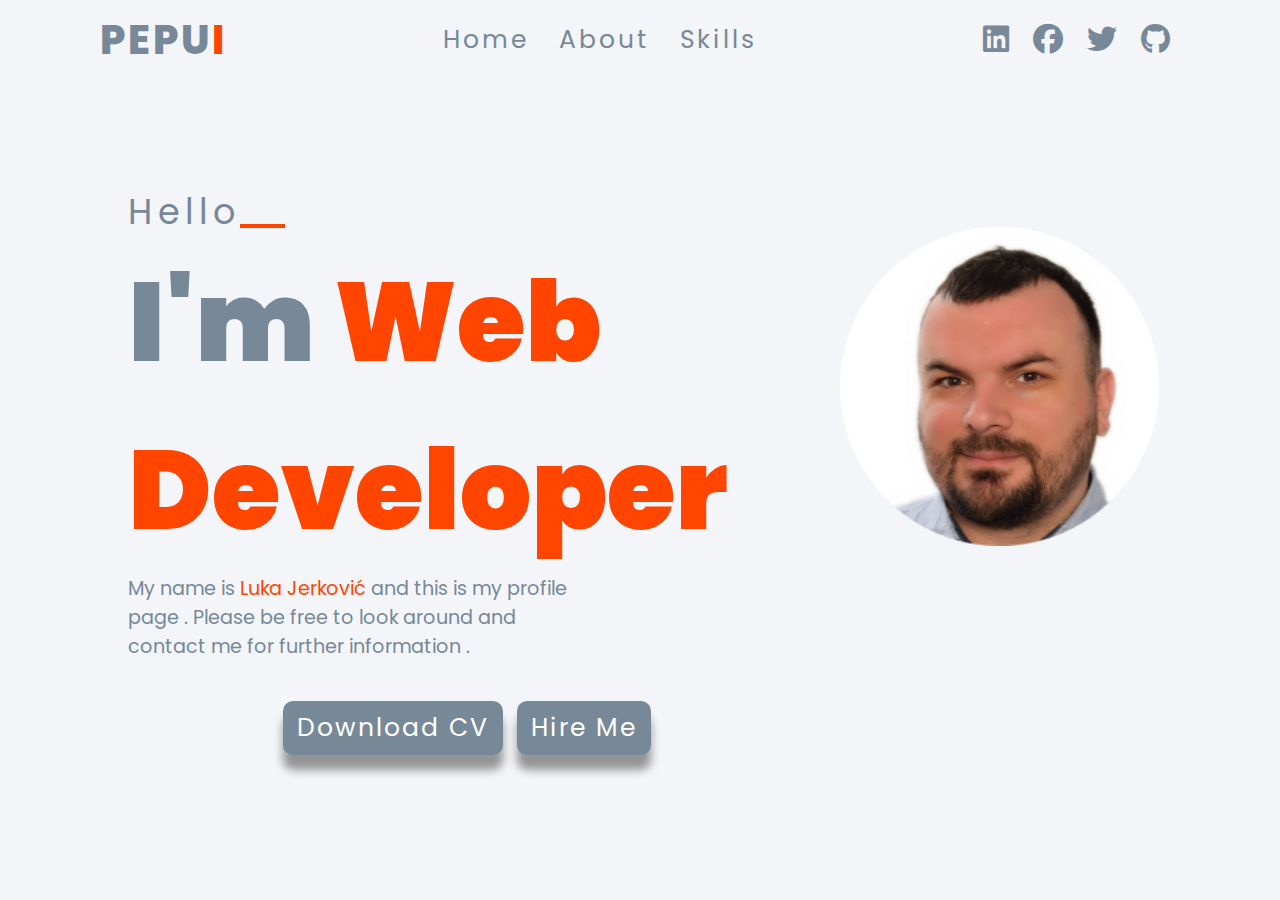
==== index.html @ b90eb745 "First commit" ====
<!DOCTYPE html>
<html lang="en">
  <head>
    <meta charset="UTF-8" />
    <link
      rel="stylesheet"
      href="https://cdnjs.cloudflare.com/ajax/libs/font-awesome/6.2.1/css/all.min.css"
    />
    <link rel="stylesheet" href="./style.css" />
    <meta name="author" content="Luka Jerković" />
    <meta http-equiv="X-UA-Compatible" content="IE=edge" />
    <meta name="viewport" content="width=device-width, initial-scale=1.0" />
    <title>Personal Webpage</title>
  </head>
  <body>
    <div class="container">
      <nav>
        <div class="logo">Pepu<span>i</span></div>
        <ul class="navItems">
          <li><a href="index.html">Home</a></li>
          <li><a href="about.html">About</a></li>
          <li><a href="skills.html">Skills</a></li>
        </ul>
        <div class="links">
          <a href="https://www.linkedin.com/in/luka-jerkovi%C4%87-1539a3107/"><i class="fab fa-linkedin"></i></a>
          <a href="https://www.facebook.com/luka.jerkovic.9"><i class="fab fa-facebook"></i></a>
          <a href="https://twitter.com/lujerkovic"><i class="fab fa-twitter"></i></a>
          <a href="https://github.com/LukaJerkovic"><i class="fab fa-github"></i></a>
        </div>
      </nav>
      
      <div class="wrapper">
        <div class="cols cols0">
          <span class="topline">Hello</span>
          <h1>I'm <span class="multiText">Web Developer</span></h1>
          <p>
            My name is <span>Luka Jerković</span> and this is my profile page . Please be free to look around and contact me for further information .
          </p>
          <div class="btns">
            <button>Download CV</button>
            <button>Hire me</button>
          </div>
        </div>
        <div class="cols cols1">
          <div class="imgbox">
            <img src="./assets/0055-modified2.png" />
          </div>
        </div>
      </div>
      </div>
    </div>
  </body>
</html>
---- style.css ----
@import url('https://fonts.googleapis.com/css2?family=Poppins:wght@400;600;900&display=swap');

* {
    margin: 0;
    padding: 0;
    box-sizing: border-box;
    font-family: 'poppins', 'Open Sans', sans-serif;
}

body {
    overflow: hidden;
}

.container {
    width: 100%;
    min-height: 100vh;
    background-color: #f3f5f8;
}

.logo {
    display: flex;
    font-size: 40px;
    font-weight: 800;
    color: #778899;
    letter-spacing: 3px;
    cursor: pointer;
    text-transform: uppercase;    
}

.logo span {
    font-size: 40px;
    color: #FF4500
}

nav {
    display: flex;
    width: 100%;
    justify-content: space-around;
    height: 80px;
    line-height: 80px;
    z-index: 111;
}

.navItems {
    display: flex;
}

.navItems li {
    list-style: none;
    margin: 0 15px;
}

.navItems li a {
    font-size: 25px;
    color: #778899;
    letter-spacing: 3px;
    text-decoration: none;
    text-transform: capitalize;
}

.navItems li:hover a, .links a:hover {
    color: #FF4500
}

.links a {
    font-size: 30px;
    color: #778899;
    margin: 25px 10px;
}

.wrapper {
   display: flex;
   width: 100%;
   height: calc(100vh - 80px);
   justify-content: center;
   align-items: center;
   padding: 0 10%;
   overflow: hidden; 
}

.wrapper-about {
   font-size: 35px; 
   text-align: left;
   align-items: center;
   padding-left: 50px;
}

.wrapper-about .capital-letter {
    font-size: 50px;
}


.cols {
    width: 50%;
}

.topline {
    display: block;
    position: relative;
    font-size: 35px;
    letter-spacing: 5px;
    color: #778899;
}

.topline::after {
    position: absolute;
    content: '';
    height: 4px;
    width: 45px;
    bottom: 10px;
    background-color: #FF4500;
}

h1 {
    display: block;
    font-size: 7em;
    font-weight: 900;
    color: #778899;
}

h1 span {
    color: #FF4500;
}

h1 p {
    font-size: 65px;
}

.multiText {
    color: #FF4500;
    text-transform: capitalize;
}

p {
    display: block;
    width: 90%;
    font-size: 1.2em;
    color: #778899;
}

p span {
    color: #FF4500;
}

.btns {
    width: 100%;
    position: relative;
    left: 150px;
}

button {
    outline: none;
    border: none;
    border-radius: 10px;
    cursor: pointer;
    font-size: 25px;
    font-weight: 400;
    color: #fff;
    background-color: #778899;
    padding: 8px 14px;
    margin: 40px 5px;
    letter-spacing: 2px;
    text-transform: capitalize;
    box-shadow: 0 15px 10px rgba(0, 0, 0, 0.4);
}

button:hover {
    background-color: #FF4500;
}

.imgbox {
    position: relative;
    width: 60%;
    height: 60%;
}

.imgbox img {
    position: relative;
    height: 100%;
    width: calc(130% - 80px);
    top: -100px;
    left: 200px;
}

.wrapper-skills {
    padding-left: 60px;
}

.skills {
    width: 100%;    
    max-width: 600px;
    padding: 0 20px;
}

.skill-name {
    font-size: 45px;
    font-weight: 700;
    color: #778899;
    text-transform: uppercase;
    margin: 20px 0;
}

.skill-bar {
    height: 20px;
    width: 60%;
    background: #778899;
    border-radius: 10px;
}

.skill-per {
    height: 20px;
    background: #FF4500;
    border-radius: 10px;
    position: relative;
    animation: fillBars 2.5s 1;
}

.skill-per::before {
    content: attr(per);
    position: absolute;
    padding: 4px 6px;
    background: #778899;
    border-radius: 4px;
    top: -35px;
    right: 0;
    transform: translateX(50%);
}


@keyframes fillBars {
    from {
        width: 0;
    }
    to {
        width: 100%;
    }
}
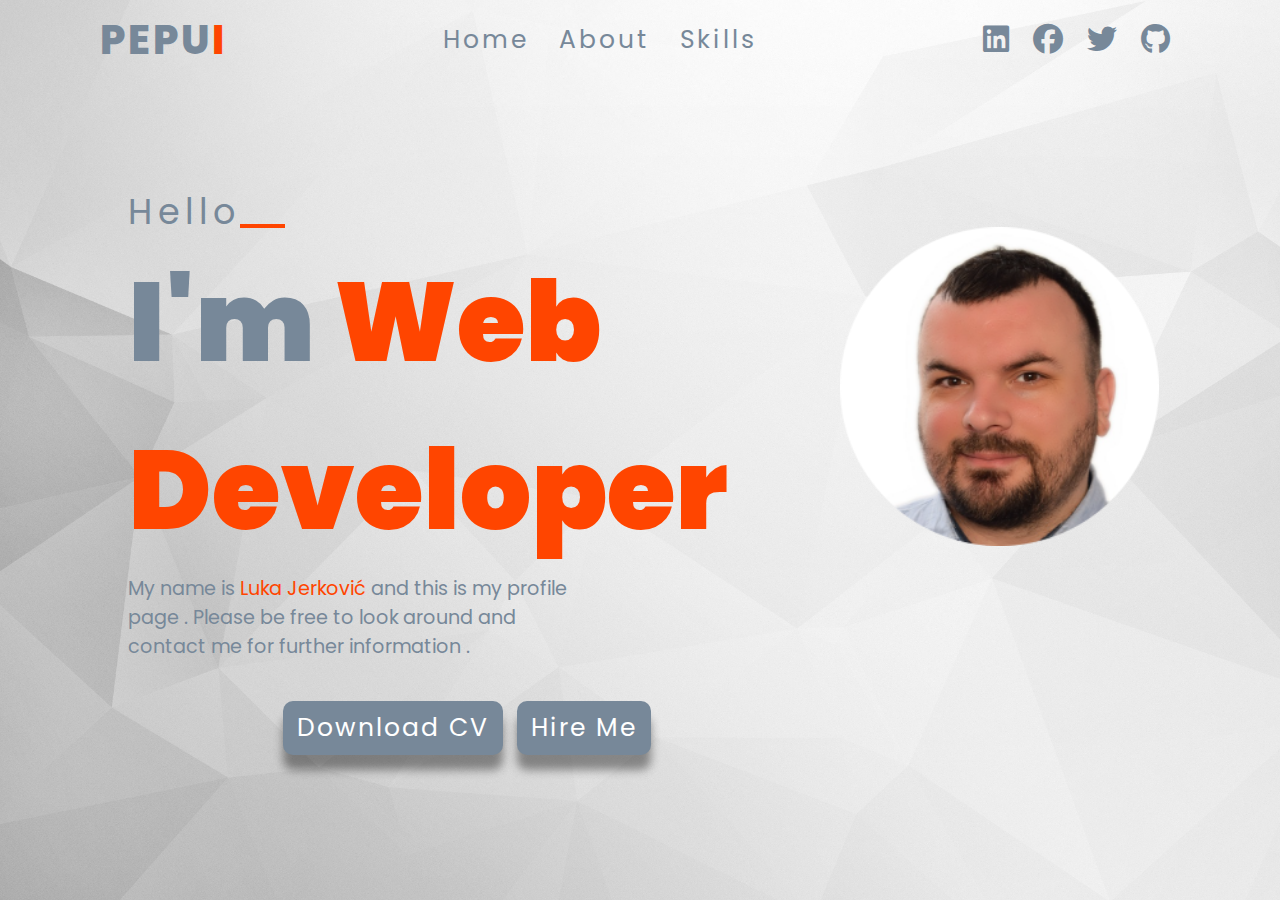
==== commit 3c90ccb1: "Update index.html" ====
--- a/index.html
+++ b/index.html
@@ -38,7 +38,7 @@
           </p>
           <div class="btns">
             <button>Download CV</button>
-            <button>Hire me</button>
+            <button class="mailto" href="lujerkovic@gmail.com">Hire me</button>
           </div>
         </div>
         <div class="cols cols1">
--- a/style.css
+++ b/style.css
@@ -8,13 +8,38 @@
 }
 
 body {
-    overflow: hidden;
-}
+    overflow: hidden;    
+}
+
 
 .container {
+    width: 100%;
+    min-height: 100vh;
+    background-image: url('./assets/MainPage.jpg');
+    background-size: cover;
+    background-repeat: no-repeat;
+    height: 100vh;
+}
+/* <a href="https://www.freepik.com/free-vector/binary-code-pattern-gray-background_16406684.htm#query=coding%20background&position=17&from_view=search&track=sph">Image by rawpixel.com</a>on Freepik */
+
+.container-about {
     width: 100%;
     min-height: 100vh;
     background-color: #f3f5f8;
+    background-image: url('./assets/shutterstock_1038395047-1024x576.jpg');
+    background-size: cover;
+    background-repeat: no-repeat;
+    height: 100vh;
+}
+
+.container-skills {
+    width: 100%;
+    min-height: 100vh;
+    background-color: #f3f5f8;
+    background-image: url('./assets/rm373batch9-033.jpg');
+    background-size: cover;
+    background-repeat: no-repeat;
+    height: 100vh;
 }
 
 .logo {
@@ -83,6 +108,11 @@
    text-align: left;
    align-items: center;
    padding-left: 50px;
+}
+
+.wrapper-about p {
+    width: 900px;
+    float: right;
 }
 
 .wrapper-about .capital-letter {
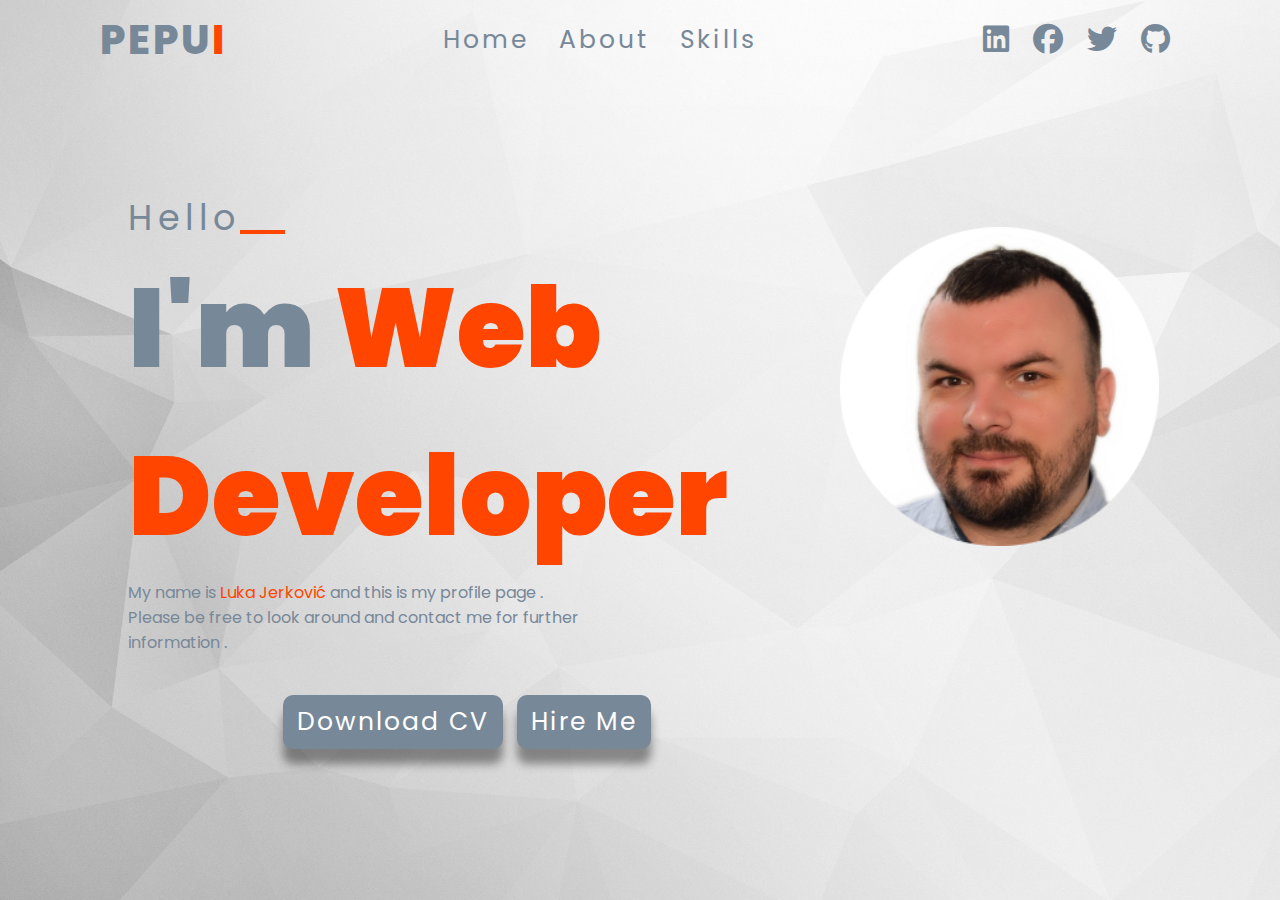
==== commit dad3b8f4: "Update index.html" ====
--- a/index.html
+++ b/index.html
@@ -38,7 +38,7 @@
           </p>
           <div class="btns">
             <button>Download CV</button>
-            <button class="mailto" href="lujerkovic@gmail.com">Hire me</button>
+            <button onclick="mailto" href="lujerkovic@gmail.com">Hire me</button>
           </div>
         </div>
         <div class="cols cols1">
--- a/style.css
+++ b/style.css
@@ -164,7 +164,7 @@
 p {
     display: block;
     width: 90%;
-    font-size: 1.2em;
+    font-size: 1.0em;
     color: #778899;
 }
 
@@ -264,4 +264,4 @@
     to {
         width: 100%;
     }
-}+}
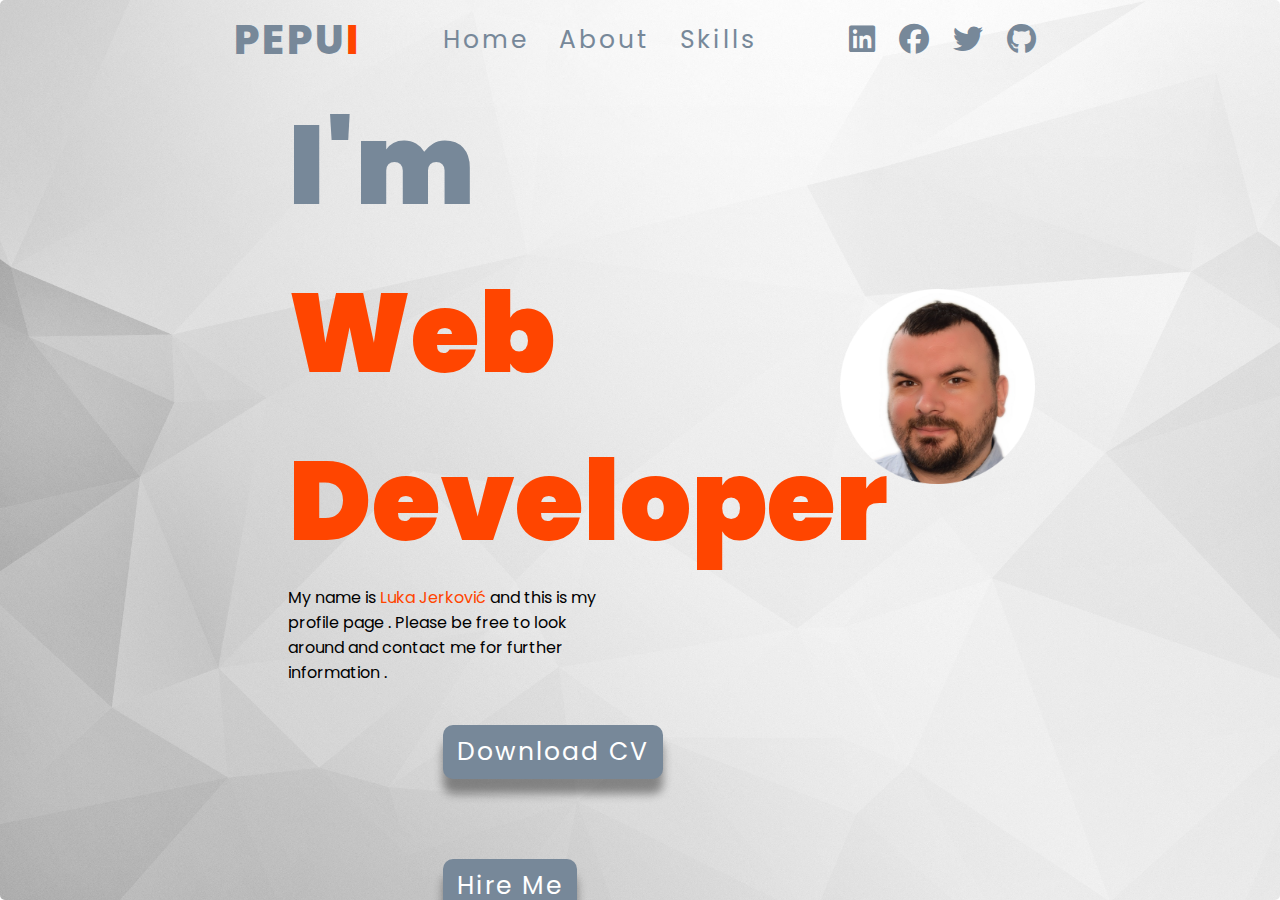
==== commit 61da0064: "pages" ====
--- a/index.html
+++ b/index.html
@@ -38,7 +38,7 @@
           </p>
           <div class="btns">
             <button>Download CV</button>
-            <button onclick="mailto" href="lujerkovic@gmail.com">Hire me</button>
+            <button>Hire me</button>
           </div>
         </div>
         <div class="cols cols1">
--- a/style.css
+++ b/style.css
@@ -8,7 +8,7 @@
 }
 
 body {
-    overflow: hidden;    
+    overflow: hidden;
 }
 
 
@@ -20,13 +20,14 @@
     background-repeat: no-repeat;
     height: 100vh;
 }
+
 /* <a href="https://www.freepik.com/free-vector/binary-code-pattern-gray-background_16406684.htm#query=coding%20background&position=17&from_view=search&track=sph">Image by rawpixel.com</a>on Freepik */
 
 .container-about {
     width: 100%;
     min-height: 100vh;
     background-color: #f3f5f8;
-    background-image: url('./assets/shutterstock_1038395047-1024x576.jpg');
+    background-image: url('./assets/MainPage.jpg');
     background-size: cover;
     background-repeat: no-repeat;
     height: 100vh;
@@ -36,7 +37,7 @@
     width: 100%;
     min-height: 100vh;
     background-color: #f3f5f8;
-    background-image: url('./assets/rm373batch9-033.jpg');
+    background-image: url('./assets/MainPage.jpg');
     background-size: cover;
     background-repeat: no-repeat;
     height: 100vh;
@@ -49,12 +50,13 @@
     color: #778899;
     letter-spacing: 3px;
     cursor: pointer;
-    text-transform: uppercase;    
+    text-transform: uppercase;
 }
 
 .logo span {
     font-size: 40px;
-    color: #FF4500
+    color: #FF4500;
+    animation: animate 3s linear infinite;
 }
 
 nav {
@@ -83,7 +85,8 @@
     text-transform: capitalize;
 }
 
-.navItems li:hover a, .links a:hover {
+.navItems li:hover a,
+.links a:hover {
     color: #FF4500
 }
 
@@ -94,29 +97,38 @@
 }
 
 .wrapper {
-   display: flex;
-   width: 100%;
-   height: calc(100vh - 80px);
-   justify-content: center;
-   align-items: center;
-   padding: 0 10%;
-   overflow: hidden; 
+    display: flex;
+    width: 100%;
+    height: calc(100vh - 80px);
+    justify-content: center;
+    align-items: center;
+    padding: 0 10%;
+    overflow: hidden;
 }
 
 .wrapper-about {
-   font-size: 35px; 
-   text-align: left;
-   align-items: center;
-   padding-left: 50px;
+    font-size: 35px;
+    text-align: left;
+    align-items: center;
+    padding-left: 200px;
+    padding-top: 25px;
 }
 
 .wrapper-about p {
-    width: 900px;
-    float: right;
-}
-
-.wrapper-about .capital-letter {
+    width: 1500px;
+    font-size: 35px;
+    line-height: 2.0;
+}
+
+.wrapper-about .capital-letter-left {
     font-size: 50px;
+    color: #FF4500;
+}
+
+.wrapper-about .capital-letter-right {
+    font-size: 50px;
+    color: #FF4500;
+    text-align: right;
 }
 
 
@@ -139,6 +151,7 @@
     width: 45px;
     bottom: 10px;
     background-color: #FF4500;
+    animation: animate 1.5s linear infinite;
 }
 
 h1 {
@@ -164,7 +177,11 @@
 p {
     display: block;
     width: 90%;
+<<<<<<< HEAD
     font-size: 1.0em;
+=======
+    font-size: 25px;
+>>>>>>> 68eb900 (pages)
     color: #778899;
 }
 
@@ -217,13 +234,13 @@
 }
 
 .skills {
-    width: 100%;    
+    width: 100%;
     max-width: 600px;
     padding: 0 20px;
 }
 
 .skill-name {
-    font-size: 45px;
+    font-size: 35px;
     font-weight: 700;
     color: #778899;
     text-transform: uppercase;
@@ -256,11 +273,59 @@
     transform: translateX(50%);
 }
 
+input[type=text], select, textarea {
+    width: 100%;
+    padding: 12px;
+    border: 1px solid #ccc;
+    border-radius: 4px;
+    box-sizing: border-box;
+    margin-top: 6px;
+    margin-bottom: 16px;
+    resize: vertical;
+}
+
+input[type=submit] {
+    background-color: #778899;
+    color: white;
+    padding: 12px 20px;
+    border: none;
+    border-radius: 4px;
+    cursor: pointer;
+}
+
+input[type=submit]:hover {
+    background-color: #FF4500;;
+}
+
+.container {
+    border-radius: 5px;
+    background-color: #778899;
+    padding: 0 200px 200px 200px;
+}
+
+
+
+@keyframes animate {
+    0% {
+        opacity: 0;
+    }
+
+    50% {
+        opacity: 1.0;
+    }
+
+    100% {
+        opacity: 0;
+    }
+}
+
+
 
 @keyframes fillBars {
     from {
         width: 0;
     }
+
     to {
         width: 100%;
     }
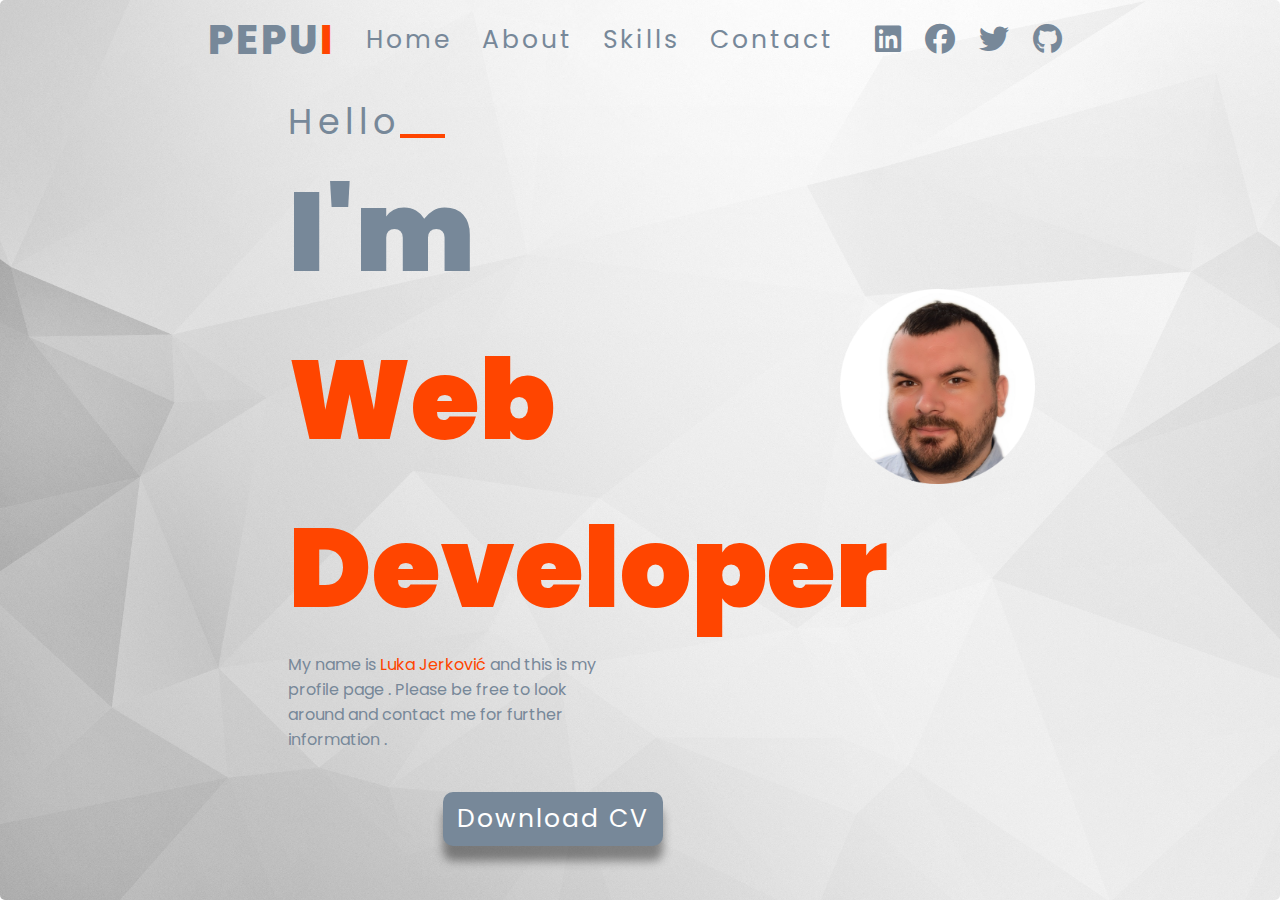
==== commit 96b92ade: "ad" ====
--- a/index.html
+++ b/index.html
@@ -20,6 +20,7 @@
           <li><a href="index.html">Home</a></li>
           <li><a href="about.html">About</a></li>
           <li><a href="skills.html">Skills</a></li>
+          <li><a href="contact.html">Contact</a></li>
         </ul>
         <div class="links">
           <a href="https://www.linkedin.com/in/luka-jerkovi%C4%87-1539a3107/"><i class="fab fa-linkedin"></i></a>
@@ -37,8 +38,9 @@
             My name is <span>Luka Jerković</span> and this is my profile page . Please be free to look around and contact me for further information .
           </p>
           <div class="btns">
+            <a href="./assets/Luka Jerković CV.pdf">
             <button>Download CV</button>
-            <button>Hire me</button>
+            </a>
           </div>
         </div>
         <div class="cols cols1">
--- a/style.css
+++ b/style.css
@@ -177,11 +177,7 @@
 p {
     display: block;
     width: 90%;
-<<<<<<< HEAD
     font-size: 1.0em;
-=======
-    font-size: 25px;
->>>>>>> 68eb900 (pages)
     color: #778899;
 }
 
